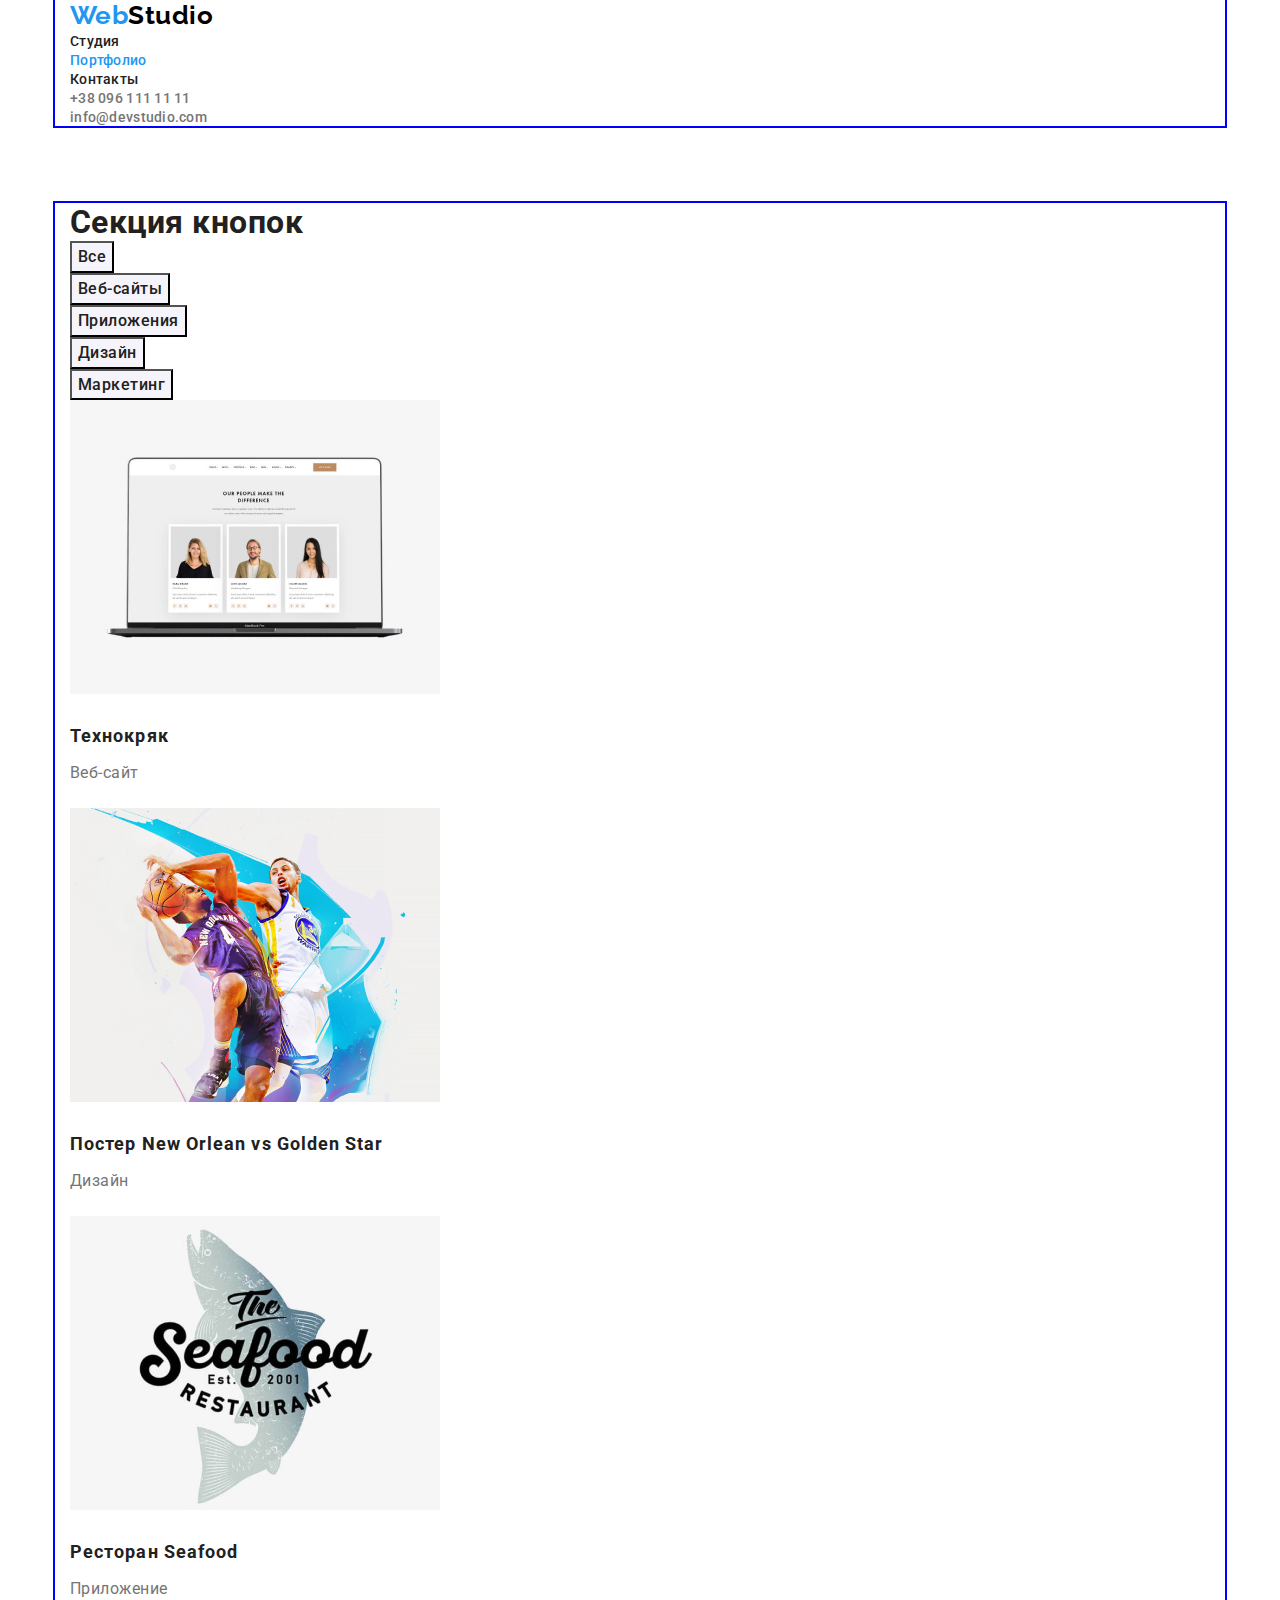
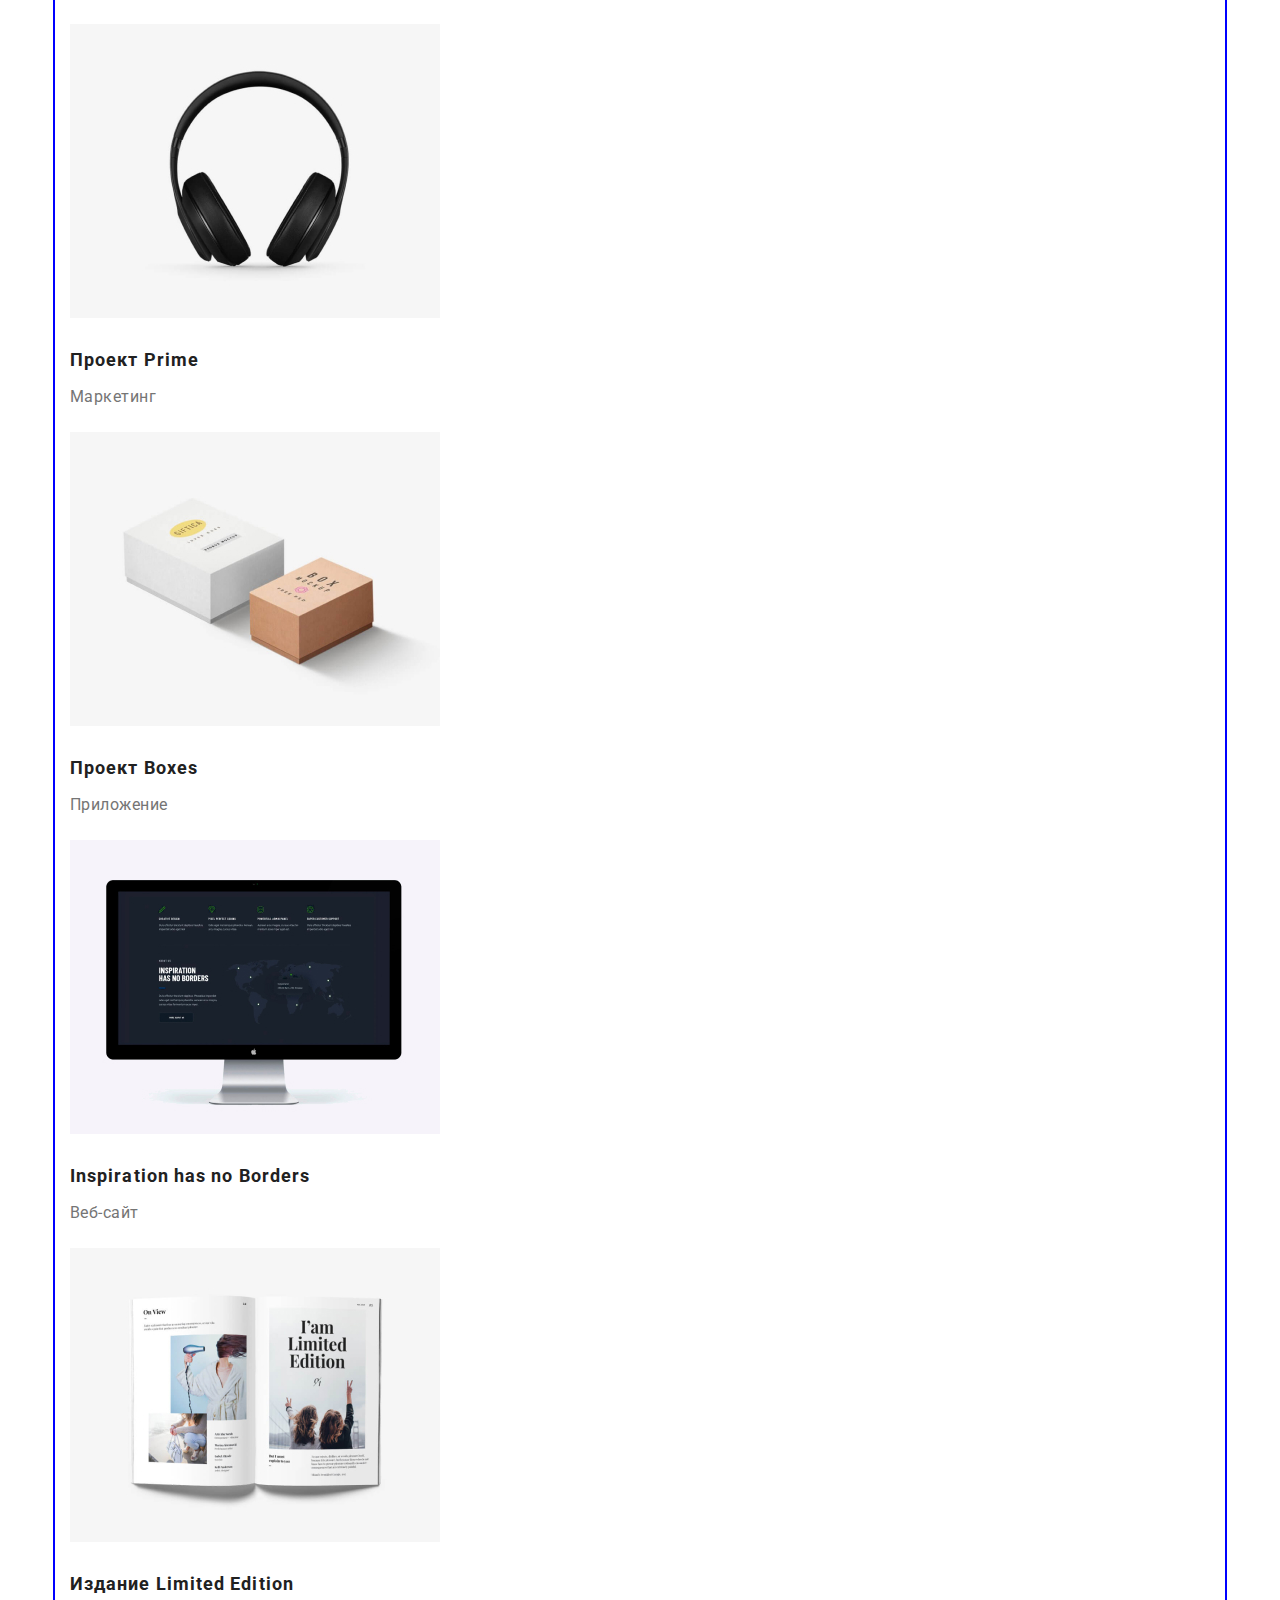
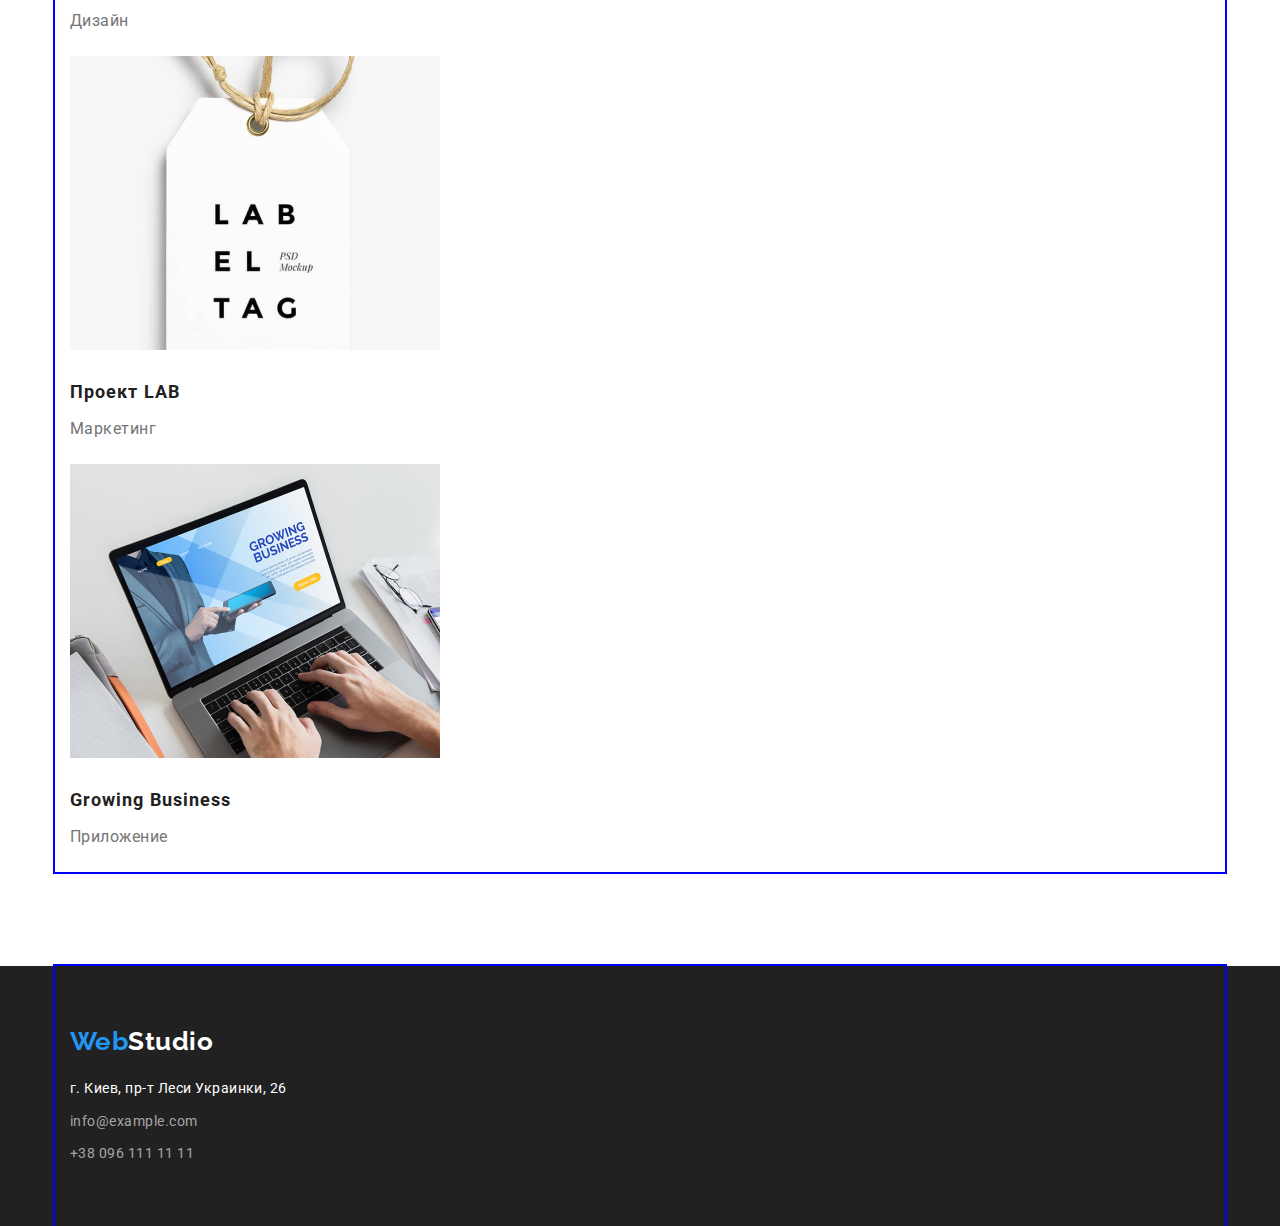
==== portfolio.html @ 76f687b1 "добавляет div.container и дальше" ====
<!DOCTYPE html>
<html lang="ru">
<head>    
    <meta charset="UTF-8">
    <meta name="viewport" content="width=device-width, initial-scale=1.0">
    <title>Portfolio WebStudio</title>
    <link rel="stylesheet" href="https://cdnjs.cloudflare.com/ajax/libs/modern-normalize/1.0.0/modern-normalize.min.css"
        integrity="sha512-ISS7cAi1PEhQ8jnbJpJZMd29NlhNj4AWYyLOSp2CE/CsHxTCu+r+t0D2yoJudVrd0/8fTVPUVDzY5Tvli75u/g=="
        crossorigin="anonymous" />
    <link rel="preconnect" href="https://fonts.gstatic.com">
    <link href="https://fonts.googleapis.com/css2?family=Raleway:wght@700&family=Roboto:wght@400;500;700;900&display=swap"
        rel="stylesheet">
    <link rel="stylesheet" href="./css/style.css">
</head>

<body>
    <header> <!-- Шапка сайта-->
        <div class="container header-portfolio">
            <nav>
                <a href="./index.html" class="logo"><span class="logo-word">Web</span>Studio</a>
                <ul class="site-nav">
                    <li><a class="link-nav" href="./index.html">Студия</a></li>
                    <li><a class="link-nav current" href="./portfolio.html">Портфолио</a></li>
                    <li><a class="link-nav" href="">Контакты</a></li>
                </ul>
            </nav>
            <ul class="autr-nav">
                <li><a class="tel-mail" href="tel:+380961111111">+38 096 111 11 11</a></li>
                <li><a class="tel-mail" href="mailto:info@devstudio.com">info@devstudio.com</a></li>
            </ul>
        </div>
    </header>
    <main> <!--Портфолио -->
        <section> <!--Секция кнопок и проектов-->
            <div class="container portfolio-section">
                <h1 class="title-hide">Секция кнопок</h1>
                <ul> <!--Кнопки--> 
                    <li>
                        <button class="button" type="button">Все</button>
                    </li>
                    <li>
                        <button class="button" type="button">Веб-сайты</button>
                    </li>
                    <li>
                        <button class="button" type="button">Приложения</button>
                    </li>
                    <li>
                        <button class="button" type="button">Дизайн</button>
                    </li>
                    <li>
                        <button class="button" type="button">Маркетинг</button>
                    </li>
                </ul>
                <ul> <!--Проекты-->
                    <li>
                        <img src="./image/portfolio/img-1.jpg" alt="вебсайт на экране" width="370" height="294">
                        <h2 class="project-title">Технокряк</h2>
                        <p class="project-name">Веб-сайт</p>
                    </li>
                    <li>
                        <img src="./image/portfolio/img-2.jpg" alt="постер нью орлеан и голден стар" width="370" height="294">
                        <h2 class="project-title" lang="en">Постер New Orlean vs Golden Star</h2>
                        <p class="project-name">Дизайн</p>
                    </li>
                    <li>
                        <img src="./image/portfolio/img-3.jpg" alt="постер ресторана seafood" width="370" height="294">
                        <h2 class="project-title" lang="en">Ресторан Seafood</h2>
                        <p class="project-name">Приложение</p>
                    </li>
                    <li>
                        <img src="./image/portfolio/img-4.jpg" alt="картинка с наушниками" width="370" height="294">
                        <h2 class="project-title" lang="en">Проект Prime</h2>
                        <p class="project-name">Маркетинг</p>
                    </li>
                    <li>
                        <img src="./image/portfolio/img-5.jpg" alt="картинка с коробками" width="370" height="294">
                        <h2 class="project-title" lang="en">Проект Boxes</h2>
                        <p class="project-name">Приложение</p>
                    </li>
                    <li>
                        <img src="./image/portfolio/img-6.jpg" alt="картинка с монитором" width="370" height="294">
                        <h2 class="project-title" lang="en">Inspiration has no Borders</h2>
                        <p class="project-name">Веб-сайт</p>
                    </li>
                    <li>
                        <img src="./image/portfolio/img-7.jpg" alt="раскрытая книга " width="370" height="294">
                        <h2 class="project-title" lang="en">Издание Limited Edition</h2>
                        <p class="project-name">Дизайн</p>
                    </li>
                    <li>
                        <img src="./image/portfolio/img-8.jpg" alt="проект LAB" width="370" height="294">
                        <h2 class="project-title">Проект LAB</h2>
                        <p class="project-name">Маркетинг</p>
                    </li>
                    <li>
                        <img src="./image/portfolio/img-9.jpg" alt="печатает на ноутбуке" width="370" height="294">
                        <h2 class="project-title" lang="en">Growing Business</h2>
                        <p class="project-name">Приложение</p>
                    </li>
                </ul>
            </div>
        </section>     
    </main>
    <footer class="footer-background"> <!--Подвал сайта-->
        <div class="container footer">
            <a href="./index.html" class="logo-footer"><span class="logo-word">Web</span>Studio</a>
            <address>
                <ul>
                    <li><a class="footer-map" href="https://goo.gl/maps/jdW6CA36XqGowUnj9" target="_blank">г. Киев, пр-т Леси Украинки, 26</a>
                        </li>
                    <li><a class="tel-mail-footer" href="mailto:info@example.com">info@example.com</a></li>
                    <li><a class="tel-mail-footer tel" href="tel:+380961111111">+38 096 111 11 11</a></li>
                </ul>
            </address>
        </div>
    </footer>
</body>

</html>
---- css/style.css ----
html {
  box-sizing: border-box;
}
*,
*::before,
*::after {
  box-sizing: inherit;
}
:root {
  --main-text-color: #212121;
  --secondary-text-color: #ffffff;
  --ouwer-text-color: #757575;
  --acent-color: #2196f3;
  --contener-color: #eeeeee;
  --logo-color-text: #000000;
  --buttons-port-color: #f5f4fa;
  --footer-text-color: rgba(255, 255, 255, 0.6);
  --background-footer-color: #2f303a;
  --background-section: #e5e5e5;
  --line-color: #ececec;
  --background-color: #ffffff;
}

body {
  margin: 0;
  background-color: var(--background-color);
  color: var(--main-text-color);
  font-family: Roboto, sans-serif;
  font-style: normal;
  letter-spacing: 0.03em;
}
ul {
  list-style: none;
  padding: 0px;
  margin: 0px;
}
a {
  text-decoration: none;
  font-style: normal;
}
.container {
  margin-left: auto;
  margin-right: auto;
  padding-left: 15px;
  padding-right: 15px;
  width: 1170px;
  outline: 2px solid blue;
}

/* Шапка сайта */

.header-portfolio {
  margin-bottom: 77px;
}
.logo {
  color: var(--logo-color-text);
  font-family: Raleway;
  font-weight: 700;
  font-size: 26px;
  line-height: 1.19;
}
.logo-word {
  color: var(--acent-color);
}
/* site-nav */
.link-nav {
  color: var(--main-text-color);
  font-weight: 500;
  line-height: 1.14;
  font-size: 14px;
  letter-spacing: 0.02em;
}
.link-nav:hover,
.link-nav:focus {
  color: var(--acent-color);
}
.link-nav.current {
  color: var(--acent-color);
}

/* .tel-mail */

.tel-mail {
  color: var(--ouwer-text-color);
  font-weight: 500;
  line-height: 1.14;
  font-size: 14px;
  letter-spacing: 0.02em;
}
.tel-mail:hover,
.tel-mail:focus {
  color: var(--acent-color);
}

/* studio */

/* Hero studio */

.hero-section {
  text-align: center;
  background-color: var(--background-footer-color);
}
.hero {
  padding-top: 200px;
  padding-bottom: 200px;
}
.hero-button {
  min-width: 200px;
  display: inline-block;
  border: 0px;
  padding: 10px 32px;
  border-radius: 4px;
  box-shadow: 0px 4px 4px rgba(0, 0, 0, 0.15);

  color: var(--background-color);
  background-color: var(--acent-color);
  cursor: pointer;
  font-family: Roboto;
  font-weight: 700;
  font-size: 16px;
  line-height: 1.87;
  letter-spacing: 0.06em;
}
.hero-title {
  margin-top: 0px;
  margin-bottom: 30px;

  color: var(--secondary-text-color);
  font-weight: 900;
  font-size: 44px;
  line-height: 1.36;
  letter-spacing: 0.06em;
  text-transform: uppercase;
}

/* Features */

.features {
  padding-top: 94px;
  padding-bottom: 94px;
}
.title-hide {
  padding: 0px;
  margin: 0px;
}
.features-title {
  margin-top: 0px;
  margin-bottom: 10px;

  font-weight: 700;
  font-size: 14px;
  line-height: 1.14;
  text-transform: uppercase;
}
.features-text {
  margin-top: 0px;
  margin-bottom: 0px;

  color: var(--ouwer-text-color);
  font-weight: 400;
  font-size: 14px;
  line-height: 1.71;
}

/* Чем мы занимаемся */
.work {
  margin-bottom: 94px;
}
.section-title-work {
  margin-top: 0px;
  margin-bottom: 50px;

  font-weight: 700;
  font-size: 36px;
  line-height: 1.16;
  text-align: center;
}

/* Team */

.team-section {
  background-color: var(--buttons-port-color);
}
.section-title-team {
  margin-top: 0px;
  margin-bottom: 50px;

  font-weight: 700;
  font-size: 36px;
  line-height: 1.16;
  text-align: center;
}
.team {
  padding-top: 94px;
  padding-bottom: 94px;
}
.team-name {
  font-weight: 500;
  font-size: 16px;
  line-height: 1.18;
}
.team-work {
  color: var(--ouwer-text-color);
  font-weight: 400;
  font-size: 16px;
  line-height: 1.18;
}

/* portfolio */

/* filters portfolio */

.button {
  color: var(--main-text-color);
  background-color: var(--buttons-port-color);
  font-family: Roboto;
  font-weight: 500;
  font-size: 16px;
  line-height: 1.62;
  letter-spacing: 0.03em;
}
.button:hover,
.button:focus {
  color: var(--background-color);
  background-color: var(--acent-color);
  cursor: pointer;
}

/* Galery of projects */

.portfolio-section {
  margin-bottom: 94px;
}

.project-title {
  margin-top: 20px;
  margin-bottom: 4px;

  font-weight: 700;
  font-size: 18px;
  line-height: 2;
  letter-spacing: 0.06em;
}
.project-name {
  margin-top: 0px;
  margin-bottom: 0px;
  padding-bottom: 20px;

  color: var(--ouwer-text-color);
  font-weight: 400;
  font-size: 16px;
  line-height: 1.87;
}

/* Footer */

.footer-background {
  background-color: var(--main-text-color);
}
.footer {
  padding-top: 60px;
  padding-bottom: 60px;
}
.logo-footer {
  display: inline-block;
  margin-bottom: 20px;

  color: var(--secondary-text-color);
  font-family: Raleway;
  font-weight: 700;
  font-size: 26px;
  line-height: 1.19;
}
.tel-mail-footer {
  display: inline-block;
  margin-bottom: 9px;

  color: var(--footer-text-color);
  font-weight: 400;
  font-size: 14px;
  line-height: 1.71;
}
.tel {
  margin-bottom: 0px;
}
.footer-map {
  display: inline-block;
  margin-bottom: 9px;

  color: var(--secondary-text-color);
  font-weight: 400;
  font-size: 14px;
  line-height: 1.71;
}
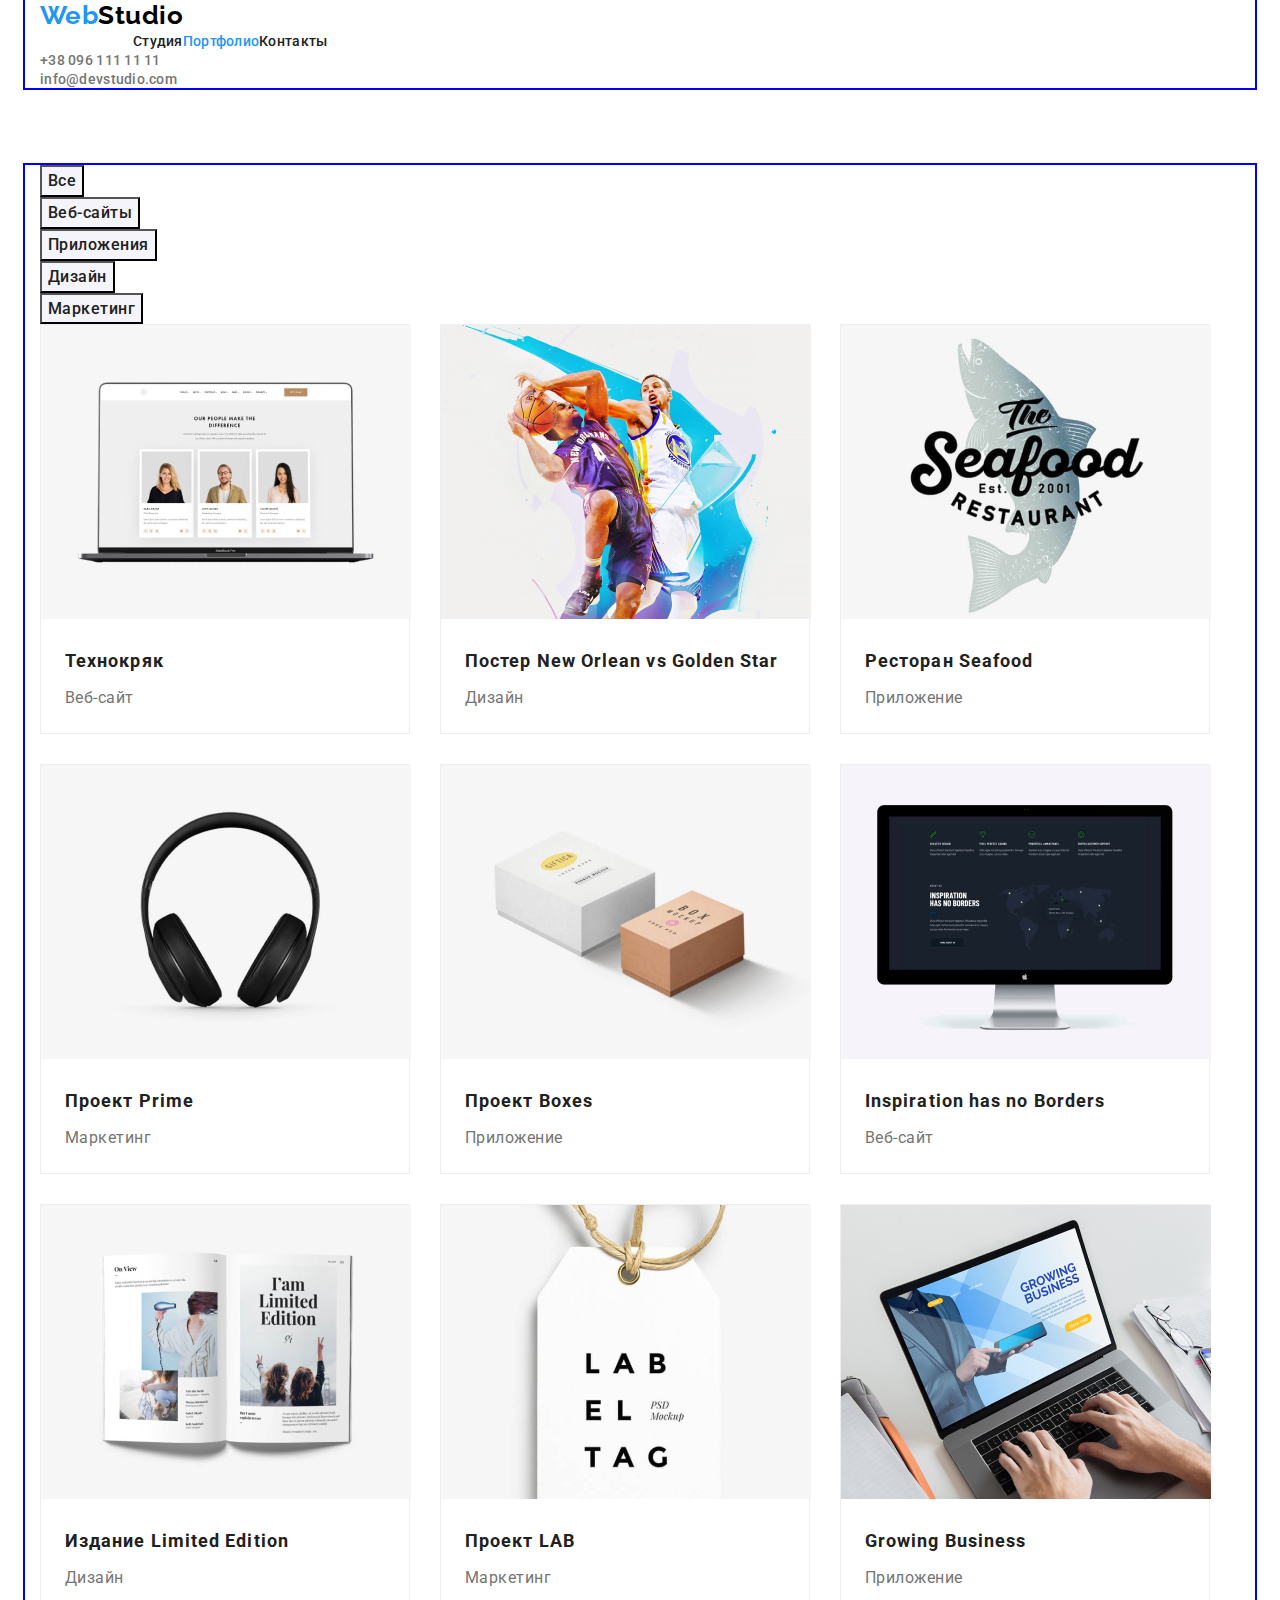
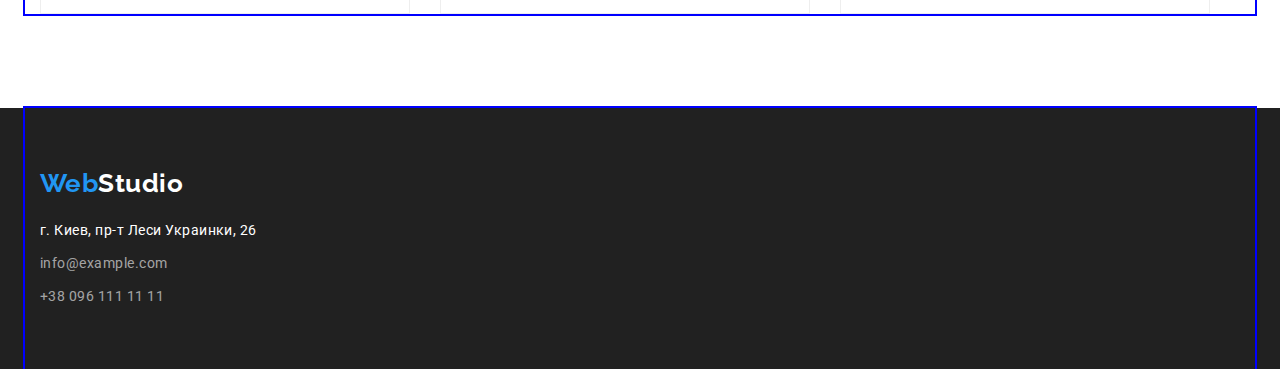
==== commit db273dd5: "добавляет стили и flex к портфолио" ====
--- a/portfolio.html
+++ b/portfolio.html
@@ -51,48 +51,48 @@
                         <button class="button" type="button">Маркетинг</button>
                     </li>
                 </ul>
-                <ul> <!--Проекты-->
-                    <li>
+                <ul class="project-card"> <!--Проекты-->
+                    <li class="project">
                         <img src="./image/portfolio/img-1.jpg" alt="вебсайт на экране" width="370" height="294">
                         <h2 class="project-title">Технокряк</h2>
                         <p class="project-name">Веб-сайт</p>
                     </li>
-                    <li>
+                    <li class="project">
                         <img src="./image/portfolio/img-2.jpg" alt="постер нью орлеан и голден стар" width="370" height="294">
                         <h2 class="project-title" lang="en">Постер New Orlean vs Golden Star</h2>
                         <p class="project-name">Дизайн</p>
                     </li>
-                    <li>
+                    <li class="project">
                         <img src="./image/portfolio/img-3.jpg" alt="постер ресторана seafood" width="370" height="294">
                         <h2 class="project-title" lang="en">Ресторан Seafood</h2>
                         <p class="project-name">Приложение</p>
                     </li>
-                    <li>
+                    <li class="project">
                         <img src="./image/portfolio/img-4.jpg" alt="картинка с наушниками" width="370" height="294">
                         <h2 class="project-title" lang="en">Проект Prime</h2>
                         <p class="project-name">Маркетинг</p>
                     </li>
-                    <li>
+                    <li class="project">
                         <img src="./image/portfolio/img-5.jpg" alt="картинка с коробками" width="370" height="294">
                         <h2 class="project-title" lang="en">Проект Boxes</h2>
                         <p class="project-name">Приложение</p>
                     </li>
-                    <li>
+                    <li class="project">
                         <img src="./image/portfolio/img-6.jpg" alt="картинка с монитором" width="370" height="294">
                         <h2 class="project-title" lang="en">Inspiration has no Borders</h2>
                         <p class="project-name">Веб-сайт</p>
                     </li>
-                    <li>
+                    <li class="project">
                         <img src="./image/portfolio/img-7.jpg" alt="раскрытая книга " width="370" height="294">
                         <h2 class="project-title" lang="en">Издание Limited Edition</h2>
                         <p class="project-name">Дизайн</p>
                     </li>
-                    <li>
+                    <li class="project">
                         <img src="./image/portfolio/img-8.jpg" alt="проект LAB" width="370" height="294">
                         <h2 class="project-title">Проект LAB</h2>
                         <p class="project-name">Маркетинг</p>
                     </li>
-                    <li>
+                    <li class="project">
                         <img src="./image/portfolio/img-9.jpg" alt="печатает на ноутбуке" width="370" height="294">
                         <h2 class="project-title" lang="en">Growing Business</h2>
                         <p class="project-name">Приложение</p>
--- a/css/style.css
+++ b/css/style.css
@@ -43,11 +43,17 @@
   margin-right: auto;
   padding-left: 15px;
   padding-right: 15px;
-  width: 1170px;
+  width: 1230px;
   outline: 2px solid blue;
 }
 
 /* Шапка сайта */
+
+.header-nav {
+  display: flex;
+  align-items: center;
+  height: 80px;
+}
 
 .header-portfolio {
   margin-bottom: 77px;
@@ -63,6 +69,18 @@
   color: var(--acent-color);
 }
 /* site-nav */
+
+.site-nav {
+  display: flex;
+  margin-left: 93px;
+}
+.site-nav .item {
+  outline: 1px solid red;
+  margin-right: 50px;
+}
+.site-nav .item:last-child {
+  margin-right: 0px;
+}
 .link-nav {
   color: var(--main-text-color);
   font-weight: 500;
@@ -80,6 +98,17 @@
 
 /* .tel-mail */
 
+.kontakt-nav {
+  display: flex;
+  margin-left: auto;
+}
+.kontakt-nav .item {
+  outline: 1px solid red;
+  margin-right: 50px;
+}
+.kontakt-nav .item:last-child {
+  margin-right: 0px;
+}
 .tel-mail {
   color: var(--ouwer-text-color);
   font-weight: 500;
@@ -139,9 +168,23 @@
   padding-top: 94px;
   padding-bottom: 94px;
 }
+.features-list {
+  display: flex;
+  flex-wrap: wrap;
+}
+.features-list .item {
+  width: 270px;
+  height: 101px;
+}
 .title-hide {
-  padding: 0px;
-  margin: 0px;
+  position: absolute;
+  width: 1px;
+  height: 1px;
+  margin: -1px;
+  padding: 0;
+  overflow: hidden;
+  border: 0;
+  clip: rect(0 0 0 0);
 }
 .features-title {
   margin-top: 0px;
@@ -231,10 +274,27 @@
 .portfolio-section {
   margin-bottom: 94px;
 }
+.project-card {
+  display: flex;
+  flex-wrap: wrap;
+}
+.project {
+  width: 370px;
+  border: 1px solid var(--contener-color);
+  margin-right: 30px;
+  margin-bottom: 30px;
+}
+.project:nth-child(3n) {
+  margin-right: 0px;
+}
+.project:nth-last-child(-n + 3) {
+  margin-bottom: 0px;
+}
 
 .project-title {
   margin-top: 20px;
   margin-bottom: 4px;
+  margin-left: 24px;
 
   font-weight: 700;
   font-size: 18px;
@@ -243,6 +303,7 @@
 }
 .project-name {
   margin-top: 0px;
+  margin-left: 24px;
   margin-bottom: 0px;
   padding-bottom: 20px;
 
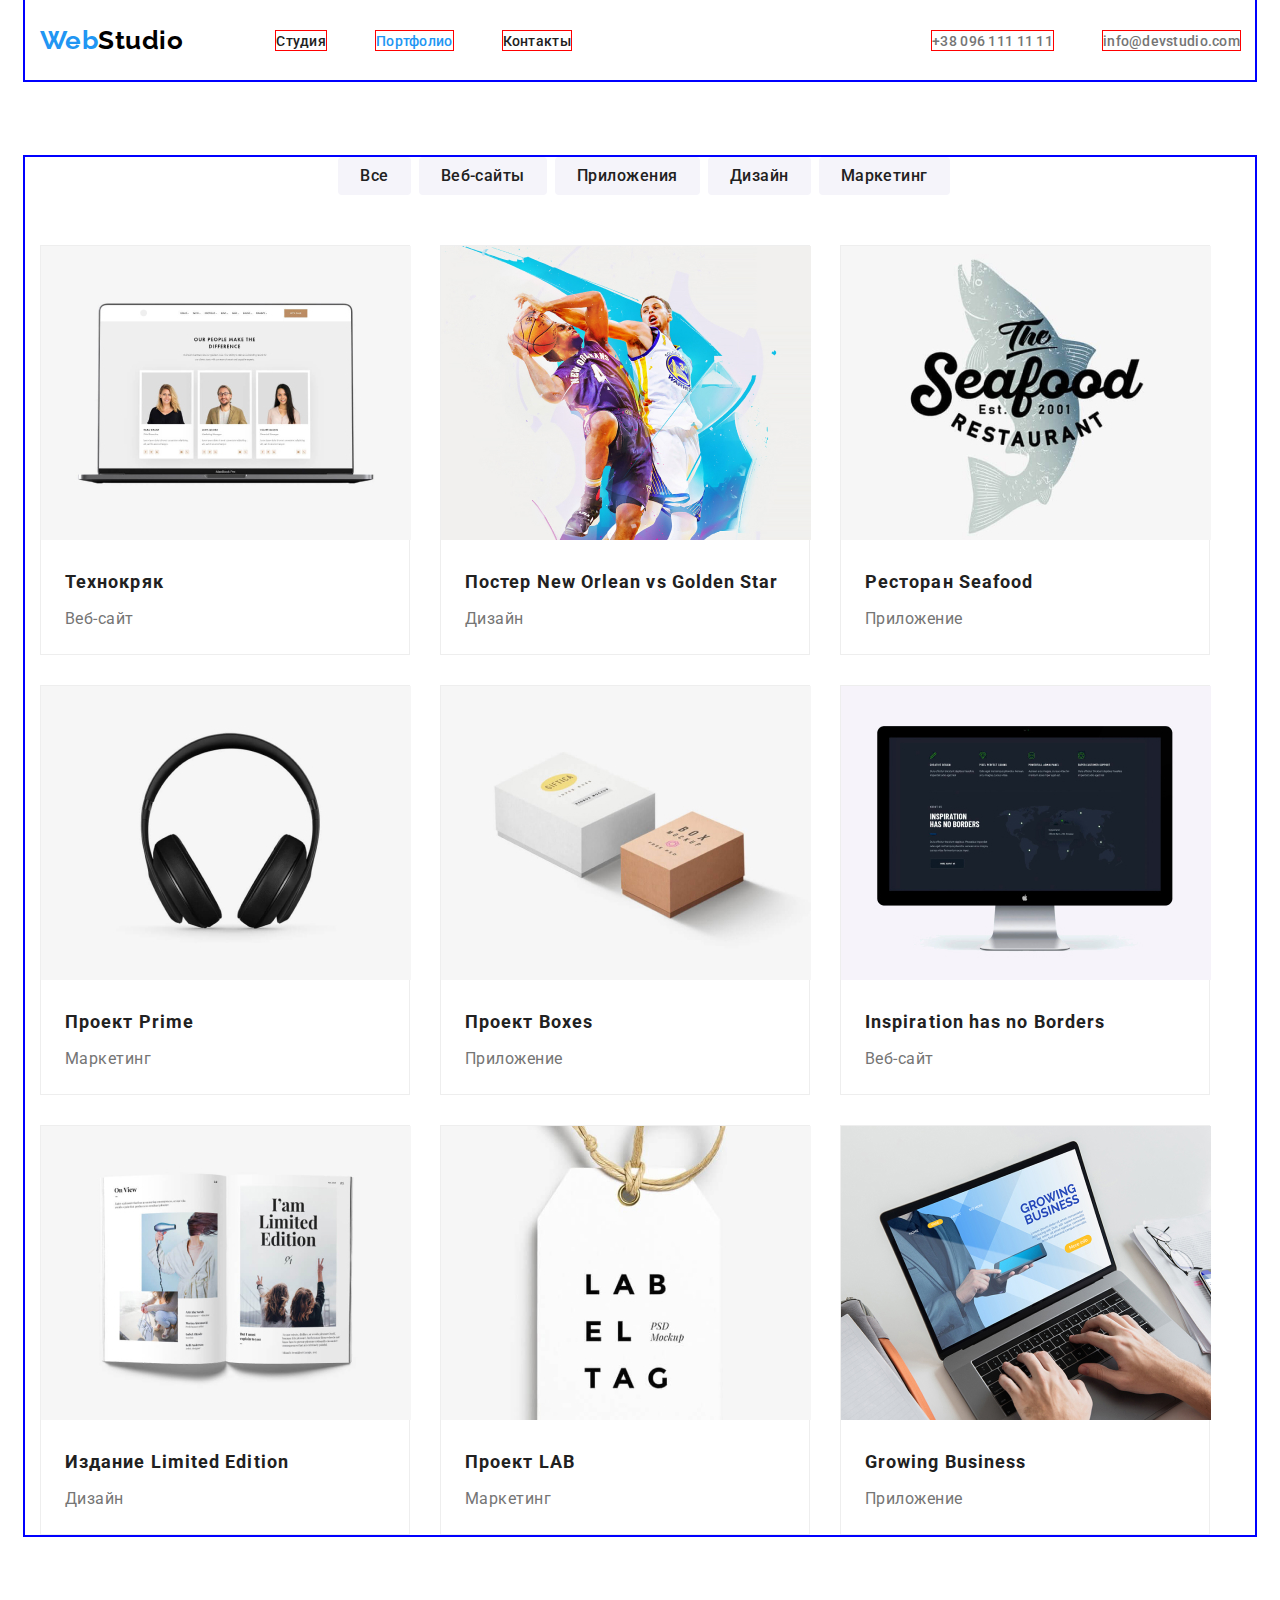
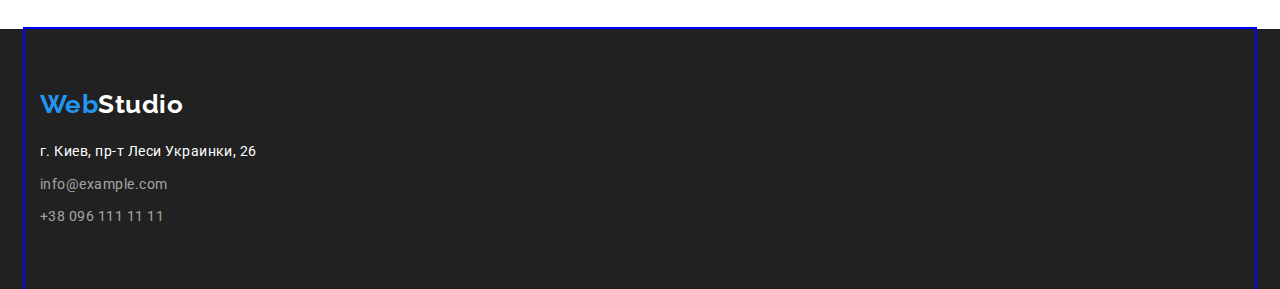
==== commit b3f32f51: "добавляет дальше flex" ====
--- a/portfolio.html
+++ b/portfolio.html
@@ -16,17 +16,17 @@
 <body>
     <header> <!-- Шапка сайта-->
         <div class="container header-portfolio">
-            <nav>
+            <nav class="header-nav">
                 <a href="./index.html" class="logo"><span class="logo-word">Web</span>Studio</a>
                 <ul class="site-nav">
-                    <li><a class="link-nav" href="./index.html">Студия</a></li>
-                    <li><a class="link-nav current" href="./portfolio.html">Портфолио</a></li>
-                    <li><a class="link-nav" href="">Контакты</a></li>
+                    <li class="item"><a class="link-nav" href="./index.html">Студия</a></li>
+                    <li class="item"><a class="link-nav current" href="./portfolio.html">Портфолио</a></li>
+                    <li class="item"><a class="link-nav" href="">Контакты</a></li>
                 </ul>
             </nav>
-            <ul class="autr-nav">
-                <li><a class="tel-mail" href="tel:+380961111111">+38 096 111 11 11</a></li>
-                <li><a class="tel-mail" href="mailto:info@devstudio.com">info@devstudio.com</a></li>
+            <ul class="kontakt-nav">
+                <li class="item"><a class="tel-mail" href="tel:+380961111111">+38 096 111 11 11</a></li>
+                <li class="item"><a class="tel-mail" href="mailto:info@devstudio.com">info@devstudio.com</a></li>
             </ul>
         </div>
     </header>
@@ -34,7 +34,7 @@
         <section> <!--Секция кнопок и проектов-->
             <div class="container portfolio-section">
                 <h1 class="title-hide">Секция кнопок</h1>
-                <ul> <!--Кнопки--> 
+                <ul class="portfolio-filters"> <!--Кнопки--> 
                     <li>
                         <button class="button" type="button">Все</button>
                     </li>
--- a/css/style.css
+++ b/css/style.css
@@ -56,6 +56,9 @@
 }
 
 .header-portfolio {
+  display: flex;
+  align-items: center;
+  height: 80px;
   margin-bottom: 77px;
 }
 .logo {
@@ -175,6 +178,10 @@
 .features-list .item {
   width: 270px;
   height: 101px;
+  margin-right: 30px;
+}
+.features-list .item:last-child {
+  margin-right: 0px;
 }
 .title-hide {
   position: absolute;
@@ -209,6 +216,17 @@
 .work {
   margin-bottom: 94px;
 }
+.work-list {
+  display: flex;
+}
+.work-list .work-img {
+  display: block;
+  margin-right: 30px;
+}
+/* .work-img:last-child {
+  margin-right: 0px;
+} */
+
 .section-title-work {
   margin-top: 0px;
   margin-bottom: 50px;
@@ -253,7 +271,13 @@
 
 /* filters portfolio */
 
+.portfolio-filters {
+  display: flex;
+  justify-content: center;
+  margin-bottom: 50px;
+}
 .button {
+  display: inline-block;
   color: var(--main-text-color);
   background-color: var(--buttons-port-color);
   font-family: Roboto;
@@ -261,12 +285,27 @@
   font-size: 16px;
   line-height: 1.62;
   letter-spacing: 0.03em;
+  text-align: center;
+  border: 0px;
+  border-radius: 4px;
+  padding: 6px 22px;
+
+  margin-left: 8px;
+}
+.portfolio-filters .button:first-child {
+  margin-right: 0px;
 }
 .button:hover,
 .button:focus {
   color: var(--background-color);
   background-color: var(--acent-color);
   cursor: pointer;
+  box-shadow: 0px 3px 1px rgba(0, 0, 0, 0.1), 0px 1px 2px rgba(0, 0, 0, 0.08),
+    0px 2px 2px rgba(0, 0, 0, 0.12);
+}
+.button:active {
+  color: var(--background-color);
+  background-color: var(--acent-color);
 }
 
 /* Galery of projects */
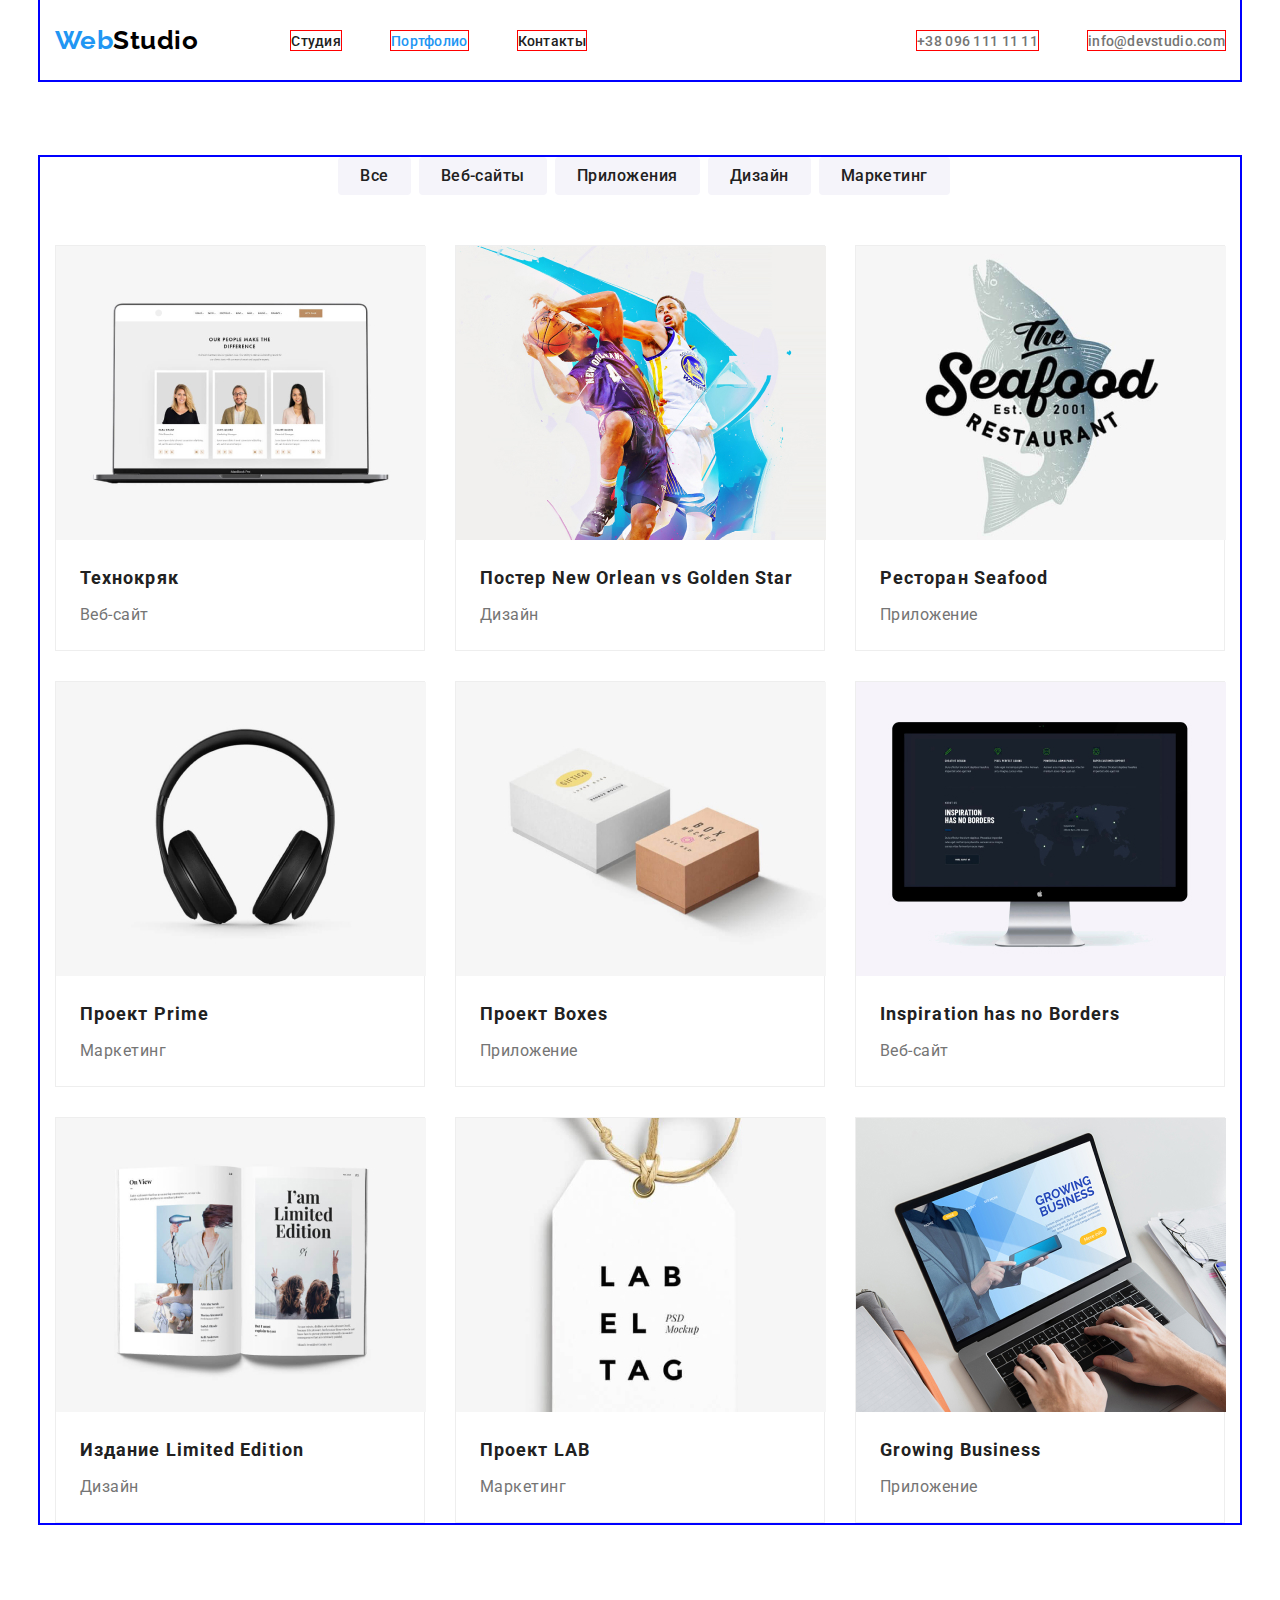
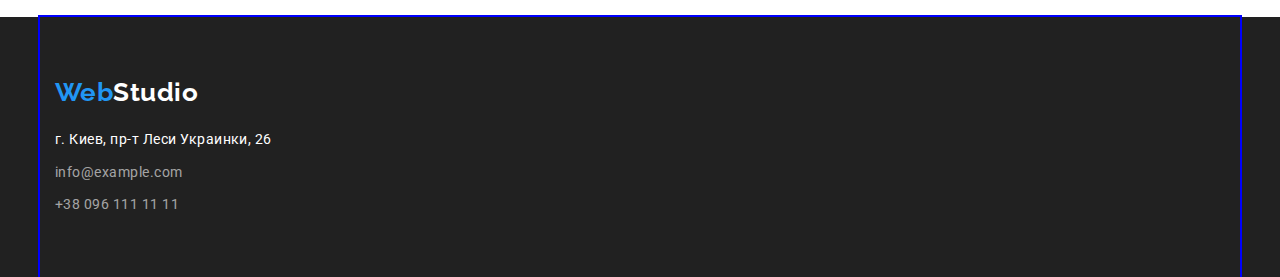
==== commit e0231d04: "добавляет обнуление стилей человеческое" ====
--- a/portfolio.html
+++ b/portfolio.html
@@ -17,16 +17,16 @@
     <header> <!-- Шапка сайта-->
         <div class="container header-portfolio">
             <nav class="header-nav">
-                <a href="./index.html" class="logo"><span class="logo-word">Web</span>Studio</a>
+                <a href="./index.html" class="logo link"><span class="logo-word">Web</span>Studio</a>
                 <ul class="site-nav">
-                    <li class="item"><a class="link-nav" href="./index.html">Студия</a></li>
-                    <li class="item"><a class="link-nav current" href="./portfolio.html">Портфолио</a></li>
-                    <li class="item"><a class="link-nav" href="">Контакты</a></li>
+                    <li class="item "><a class="link-nav link" href="./index.html">Студия</a></li>
+                    <li class="item "><a class="link-nav link current" href="./portfolio.html">Портфолио</a></li>
+                    <li class="item "><a class="link-nav link" href="">Контакты</a></li>
                 </ul>
             </nav>
             <ul class="kontakt-nav">
-                <li class="item"><a class="tel-mail" href="tel:+380961111111">+38 096 111 11 11</a></li>
-                <li class="item"><a class="tel-mail" href="mailto:info@devstudio.com">info@devstudio.com</a></li>
+                <li class="item "><a class="tel-mail link" href="tel:+380961111111">+38 096 111 11 11</a></li>
+                <li class="item "><a class="tel-mail link" href="mailto:info@devstudio.com">info@devstudio.com</a></li>
             </ul>
         </div>
     </header>
@@ -103,13 +103,13 @@
     </main>
     <footer class="footer-background"> <!--Подвал сайта-->
         <div class="container footer">
-            <a href="./index.html" class="logo-footer"><span class="logo-word">Web</span>Studio</a>
+            <a href="./index.html" class="logo-footer link"><span class="logo-word">Web</span>Studio</a>
             <address>
                 <ul>
-                    <li><a class="footer-map" href="https://goo.gl/maps/jdW6CA36XqGowUnj9" target="_blank">г. Киев, пр-т Леси Украинки, 26</a>
+                    <li><a class="footer-map link" href="https://goo.gl/maps/jdW6CA36XqGowUnj9" target="_blank">г. Киев, пр-т Леси Украинки, 26</a>
                         </li>
-                    <li><a class="tel-mail-footer" href="mailto:info@example.com">info@example.com</a></li>
-                    <li><a class="tel-mail-footer tel" href="tel:+380961111111">+38 096 111 11 11</a></li>
+                    <li><a class="tel-mail-footer link" href="mailto:info@example.com">info@example.com</a></li>
+                    <li><a class="tel-mail-footer tel link" href="tel:+380961111111">+38 096 111 11 11</a></li>
                 </ul>
             </address>
         </div>
--- a/css/style.css
+++ b/css/style.css
@@ -29,12 +29,25 @@
   font-style: normal;
   letter-spacing: 0.03em;
 }
-ul {
+h1,
+h2,
+h3,
+h4,
+h5,
+h6,
+p {
+  margin: 0px;
+}
+ul,
+ol {
   list-style: none;
   padding: 0px;
   margin: 0px;
 }
-a {
+img {
+  display: block;
+}
+.link {
   text-decoration: none;
   font-style: normal;
 }
@@ -43,7 +56,7 @@
   margin-right: auto;
   padding-left: 15px;
   padding-right: 15px;
-  width: 1230px;
+  width: 1200px;
   outline: 2px solid blue;
 }
 
@@ -223,9 +236,6 @@
   display: block;
   margin-right: 30px;
 }
-/* .work-img:last-child {
-  margin-right: 0px;
-} */
 
 .section-title-work {
   margin-top: 0px;
@@ -250,21 +260,45 @@
   font-size: 36px;
   line-height: 1.16;
   text-align: center;
+}
+.team-cards {
+  display: flex;
+}
+.card-team {
+  background-color: var(--background-color);
+  width: 270px;
+  height: 368px;
+  margin-right: 30px;
+  box-shadow: 0px 1px 3px rgba(0, 0, 0, 0.12), 0px 1px 1px rgba(0, 0, 0, 0.14),
+    0px 2px 1px rgba(0, 0, 0, 0.2);
+  border-radius: 0px 0px 4px 4px;
+}
+.card-team:last-child {
+  margin-right: 0px;
+}
+.team-img {
+  display: block;
 }
 .team {
   padding-top: 94px;
   padding-bottom: 94px;
 }
 .team-name {
+  margin-top: 30px;
+  margin-bottom: 0px;
   font-weight: 500;
   font-size: 16px;
   line-height: 1.18;
+  text-align: center;
 }
 .team-work {
+  margin-top: 10px;
+  margin-bottom: 30px;
   color: var(--ouwer-text-color);
   font-weight: 400;
   font-size: 16px;
   line-height: 1.18;
+  text-align: center;
 }
 
 /* portfolio */
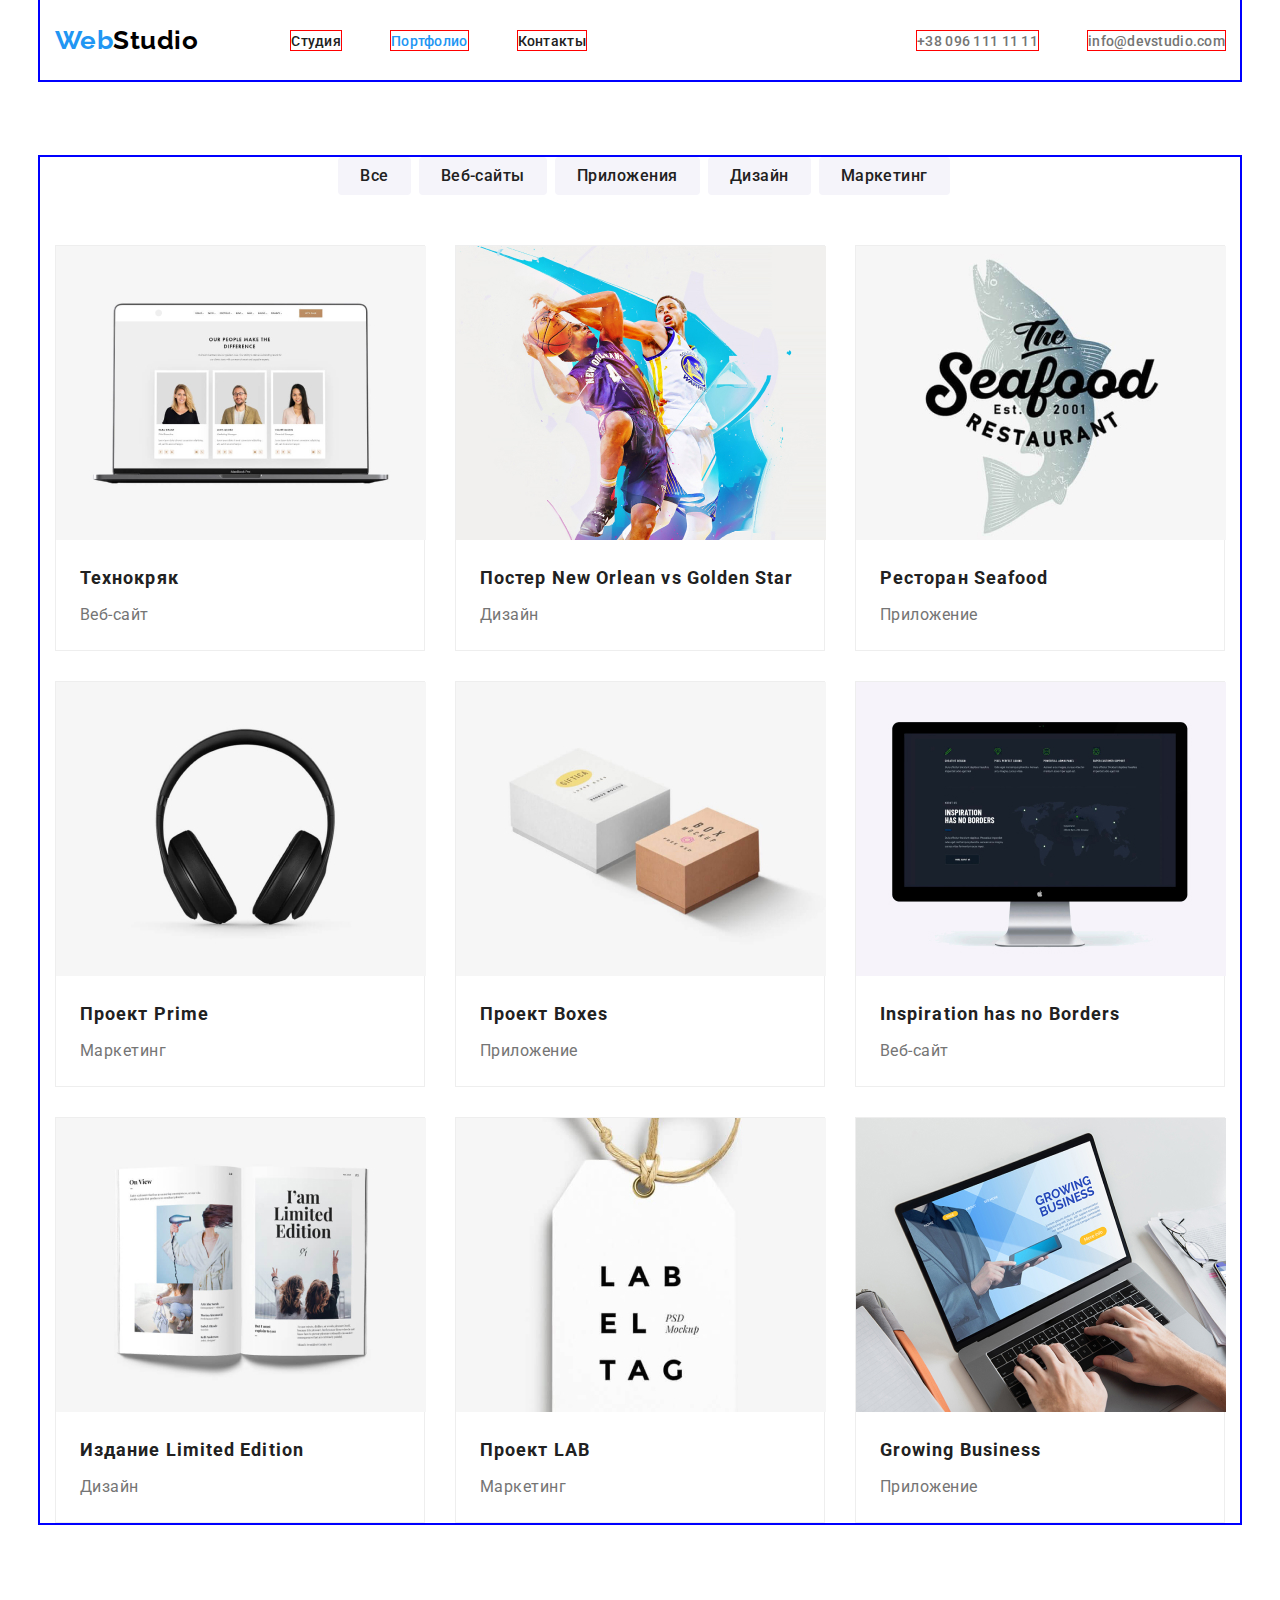
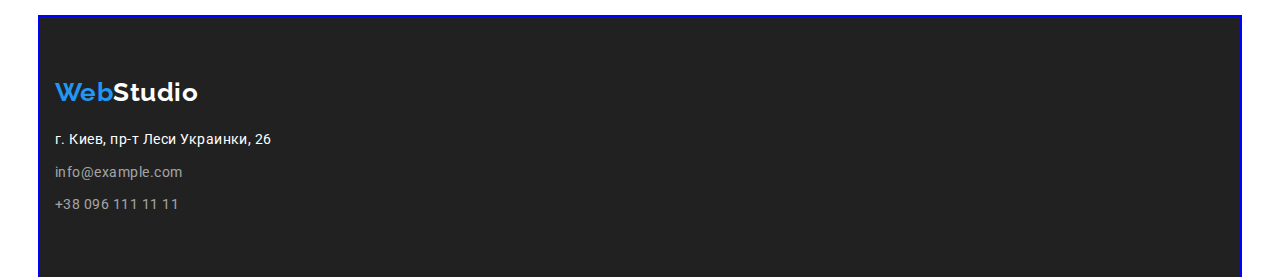
==== commit 3c22cee3: "fixed bags" ====
--- a/portfolio.html
+++ b/portfolio.html
@@ -14,7 +14,7 @@
 </head>
 
 <body>
-    <header> <!-- Шапка сайта-->
+    <header class="portfolio-header"> <!-- Шапка сайта-->
         <div class="container header-portfolio">
             <nav class="header-nav">
                 <a href="./index.html" class="logo link"><span class="logo-word">Web</span>Studio</a>
@@ -31,8 +31,8 @@
         </div>
     </header>
     <main> <!--Портфолио -->
-        <section> <!--Секция кнопок и проектов-->
-            <div class="container portfolio-section">
+        <section class="portfolio-section"> <!--Секция кнопок и проектов-->
+            <div class="container">
                 <h1 class="title-hide">Секция кнопок</h1>
                 <ul class="portfolio-filters"> <!--Кнопки--> 
                     <li>
@@ -54,55 +54,73 @@
                 <ul class="project-card"> <!--Проекты-->
                     <li class="project">
                         <img src="./image/portfolio/img-1.jpg" alt="вебсайт на экране" width="370" height="294">
-                        <h2 class="project-title">Технокряк</h2>
-                        <p class="project-name">Веб-сайт</p>
+                        <div class="card-text">
+                            <h2 class="project-title">Технокряк</h2>
+                            <p class="project-name">Веб-сайт</p>
+                        </div>
                     </li>
                     <li class="project">
                         <img src="./image/portfolio/img-2.jpg" alt="постер нью орлеан и голден стар" width="370" height="294">
-                        <h2 class="project-title" lang="en">Постер New Orlean vs Golden Star</h2>
-                        <p class="project-name">Дизайн</p>
+                        <div class="card-text">
+                            <h2 class="project-title" lang="en">Постер New Orlean vs Golden Star</h2>
+                            <p class="project-name">Дизайн</p>
+                        </div>
                     </li>
                     <li class="project">
                         <img src="./image/portfolio/img-3.jpg" alt="постер ресторана seafood" width="370" height="294">
-                        <h2 class="project-title" lang="en">Ресторан Seafood</h2>
-                        <p class="project-name">Приложение</p>
+                        <div class="card-text">
+                            <h2 class="project-title" lang="en">Ресторан Seafood</h2>
+                            <p class="project-name">Приложение</p>
+                        </div>
                     </li>
                     <li class="project">
                         <img src="./image/portfolio/img-4.jpg" alt="картинка с наушниками" width="370" height="294">
-                        <h2 class="project-title" lang="en">Проект Prime</h2>
-                        <p class="project-name">Маркетинг</p>
+                        <div class="card-text">
+                            <h2 class="project-title" lang="en">Проект Prime</h2>
+                            <p class="project-name">Маркетинг</p>
+                        </div>
                     </li>
                     <li class="project">
                         <img src="./image/portfolio/img-5.jpg" alt="картинка с коробками" width="370" height="294">
-                        <h2 class="project-title" lang="en">Проект Boxes</h2>
-                        <p class="project-name">Приложение</p>
+                        <div class="card-text">
+                            <h2 class="project-title" lang="en">Проект Boxes</h2>
+                            <p class="project-name">Приложение</p>
+                        </div>
                     </li>
                     <li class="project">
                         <img src="./image/portfolio/img-6.jpg" alt="картинка с монитором" width="370" height="294">
-                        <h2 class="project-title" lang="en">Inspiration has no Borders</h2>
-                        <p class="project-name">Веб-сайт</p>
+                        <div class="card-text">
+                            <h2 class="project-title" lang="en">Inspiration has no Borders</h2>
+                            <p class="project-name">Веб-сайт</p>
+                        </div>
                     </li>
                     <li class="project">
                         <img src="./image/portfolio/img-7.jpg" alt="раскрытая книга " width="370" height="294">
-                        <h2 class="project-title" lang="en">Издание Limited Edition</h2>
-                        <p class="project-name">Дизайн</p>
+                        <div class="card-text">
+                            <h2 class="project-title" lang="en">Издание Limited Edition</h2>
+                            <p class="project-name">Дизайн</p>
+                        </div>
                     </li>
                     <li class="project">
                         <img src="./image/portfolio/img-8.jpg" alt="проект LAB" width="370" height="294">
-                        <h2 class="project-title">Проект LAB</h2>
-                        <p class="project-name">Маркетинг</p>
+                        <div class="card-text">
+                            <h2 class="project-title">Проект LAB</h2>
+                            <p class="project-name">Маркетинг</p>
+                        </div>
                     </li>
                     <li class="project">
                         <img src="./image/portfolio/img-9.jpg" alt="печатает на ноутбуке" width="370" height="294">
-                        <h2 class="project-title" lang="en">Growing Business</h2>
-                        <p class="project-name">Приложение</p>
+                        <div class="card-text">
+                            <h2 class="project-title" lang="en">Growing Business</h2>
+                            <p class="project-name">Приложение</p>
+                        </div>
                     </li>
                 </ul>
             </div>
         </section>     
     </main>
-    <footer class="footer-background"> <!--Подвал сайта-->
-        <div class="container footer">
+    <footer class="footer-portfolio"> <!--Подвал сайта-->
+        <div class="container footer footer-background ">
             <a href="./index.html" class="logo-footer link"><span class="logo-word">Web</span>Studio</a>
             <address>
                 <ul>
--- a/css/style.css
+++ b/css/style.css
@@ -67,12 +67,17 @@
   align-items: center;
   height: 80px;
 }
-
+/* .line {
+  border: 1px solid var(--line-color);
+} */
+/* .portfolio-header {
+  
+} */
 .header-portfolio {
   display: flex;
   align-items: center;
   height: 80px;
-  margin-bottom: 77px;
+  /* margin-bottom: 77px; */
 }
 .logo {
   color: var(--logo-color-text);
@@ -227,7 +232,7 @@
 
 /* Чем мы занимаемся */
 .work {
-  margin-bottom: 94px;
+  padding-bottom: 94px;
 }
 .work-list {
   display: flex;
@@ -345,7 +350,7 @@
 /* Galery of projects */
 
 .portfolio-section {
-  margin-bottom: 94px;
+  padding-top: 77px;
 }
 .project-card {
   display: flex;
@@ -363,11 +368,11 @@
 .project:nth-last-child(-n + 3) {
   margin-bottom: 0px;
 }
-
+.card-text {
+  padding: 20px 24px;
+}
 .project-title {
-  margin-top: 20px;
   margin-bottom: 4px;
-  margin-left: 24px;
 
   font-weight: 700;
   font-size: 18px;
@@ -376,9 +381,6 @@
 }
 .project-name {
   margin-top: 0px;
-  margin-left: 24px;
-  margin-bottom: 0px;
-  padding-bottom: 20px;
 
   color: var(--ouwer-text-color);
   font-weight: 400;
@@ -391,7 +393,10 @@
 .footer-background {
   background-color: var(--main-text-color);
 }
-.footer {
+.footer-portfolio {
+  padding-top: 94px;
+}
+.footer-portfolio .footer {
   padding-top: 60px;
   padding-bottom: 60px;
 }
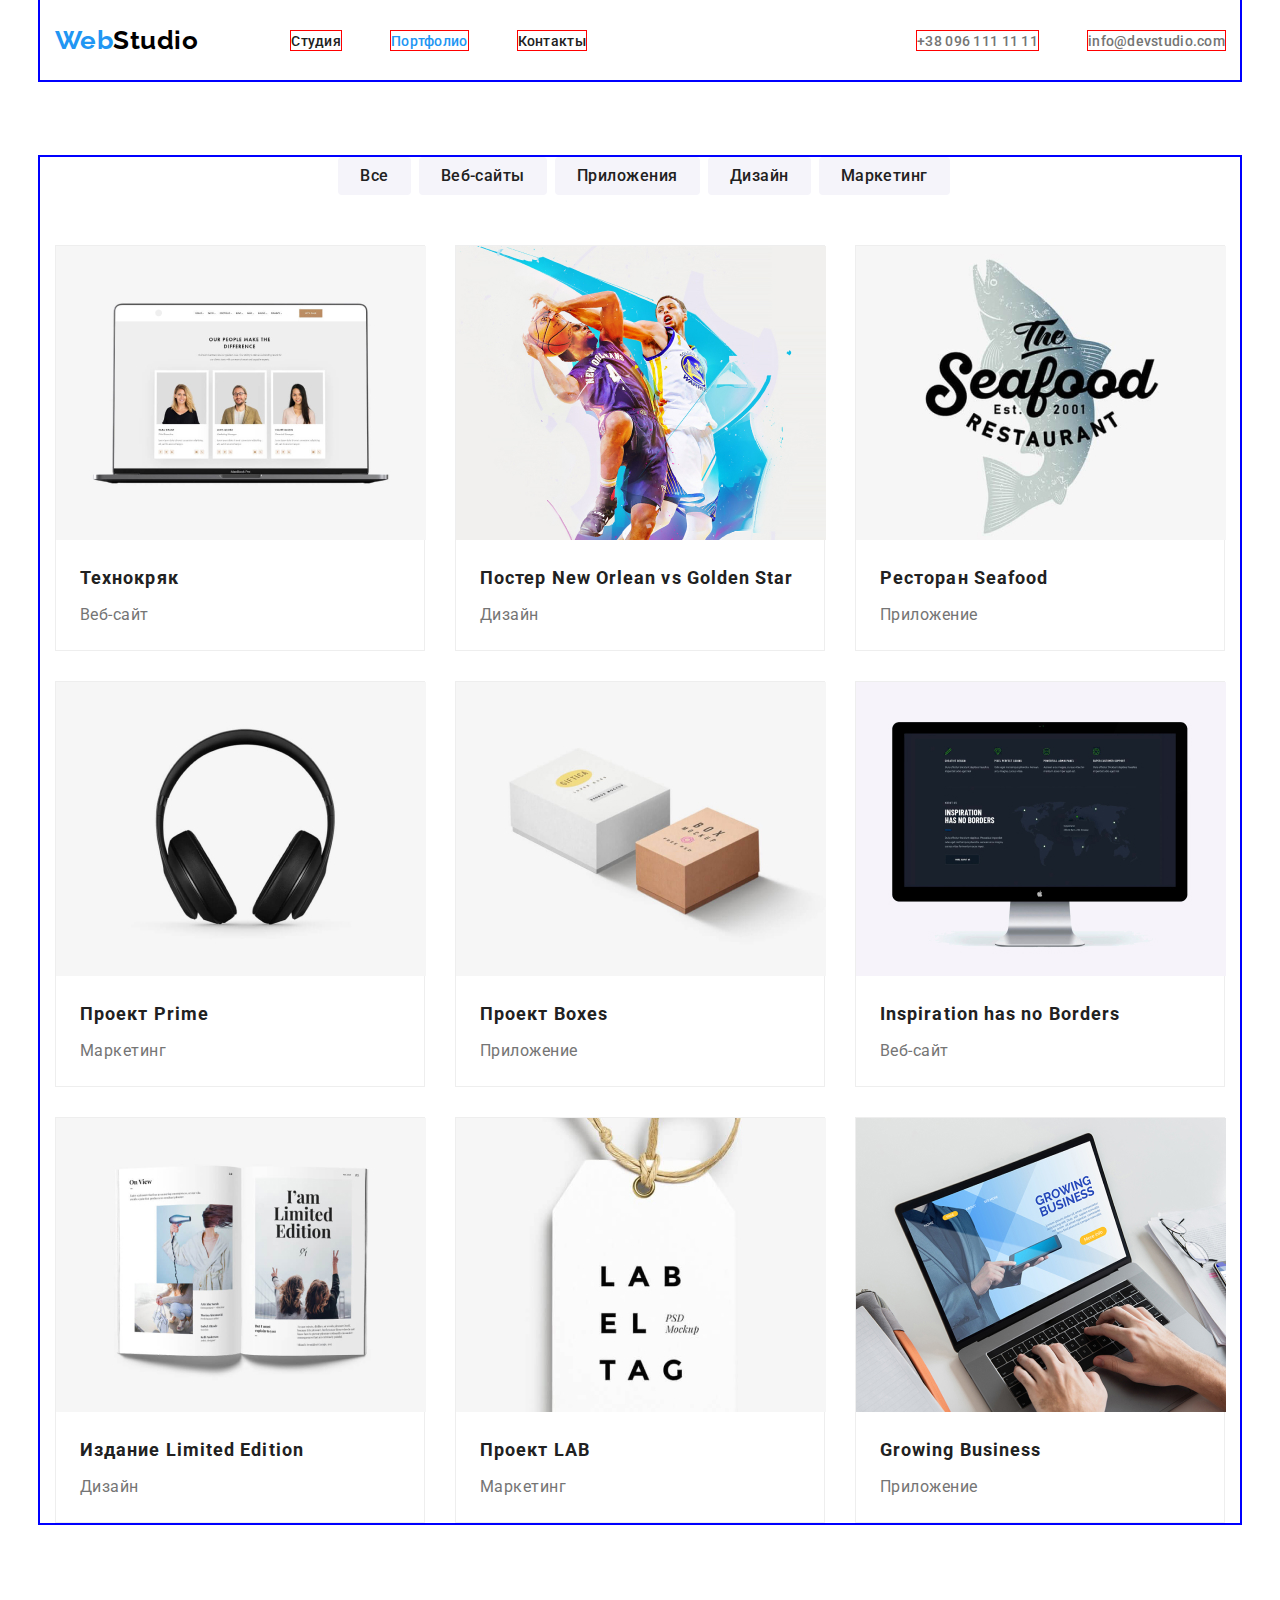
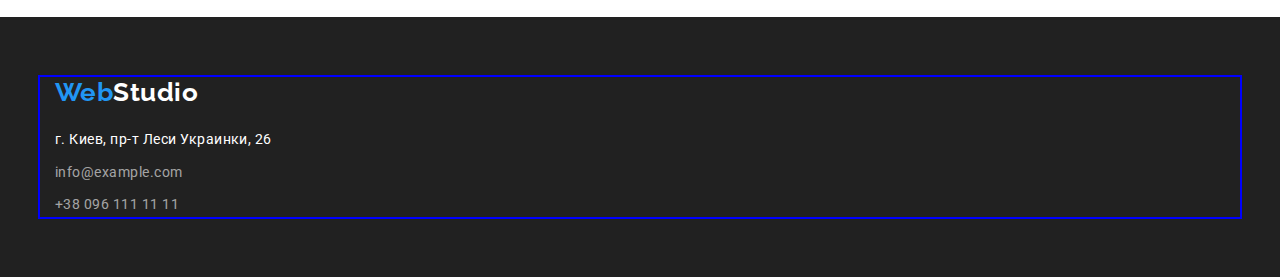
==== commit d3248323: "fixed padding's" ====
--- a/portfolio.html
+++ b/portfolio.html
@@ -119,8 +119,8 @@
             </div>
         </section>     
     </main>
-    <footer class="footer-portfolio"> <!--Подвал сайта-->
-        <div class="container footer footer-background ">
+    <footer class="footer-portfolio footer-background footer"> <!--Подвал сайта-->
+        <div class="container">
             <a href="./index.html" class="logo-footer link"><span class="logo-word">Web</span>Studio</a>
             <address>
                 <ul>
--- a/css/style.css
+++ b/css/style.css
@@ -351,6 +351,7 @@
 
 .portfolio-section {
   padding-top: 77px;
+  padding-bottom: 94px;
 }
 .project-card {
   display: flex;
@@ -393,8 +394,12 @@
 .footer-background {
   background-color: var(--main-text-color);
 }
-.footer-portfolio {
+/* .footer-portfolio {
   padding-top: 94px;
+} */
+.footer {
+  padding-top: 60px;
+  padding-bottom: 60px;
 }
 .footer-portfolio .footer {
   padding-top: 60px;
